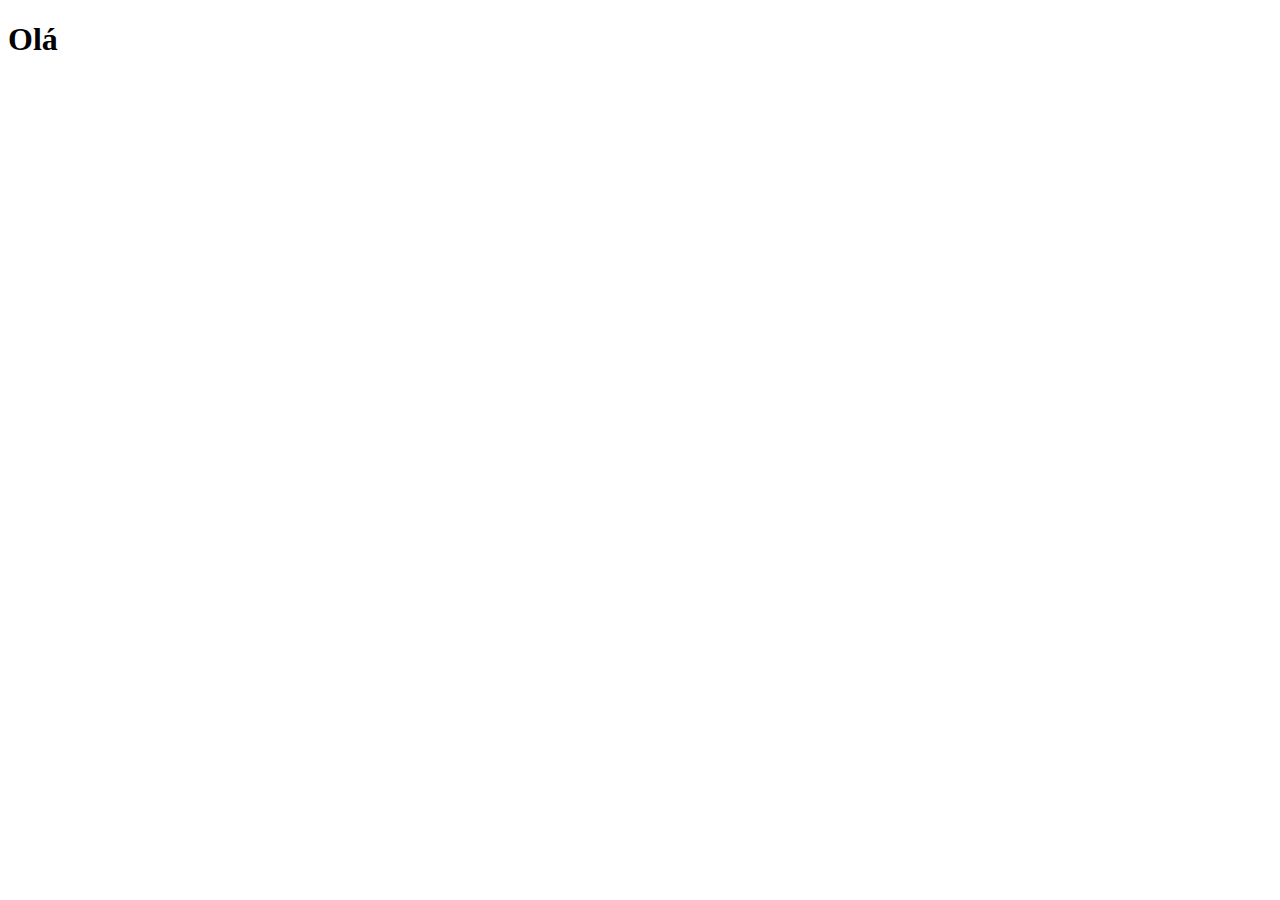
==== form-thanks.html @ 46d78e7c "Contact Section" ====
<!DOCTYPE html>
<html lang="pt-br">
<head>
  <meta charset="UTF-8">
  <meta http-equiv="X-UA-Compatible" content="IE=edge">
  <meta name="viewport" content="width=device-width, initial-scale=1.0">
  <title>Mensagem Enviada</title>
  <link rel="shortcut icon" href="img/favicon-32x32.png" type="image/x-icon">
</head>
<body>
  <h1>Olá</h1>
</body>
</html>
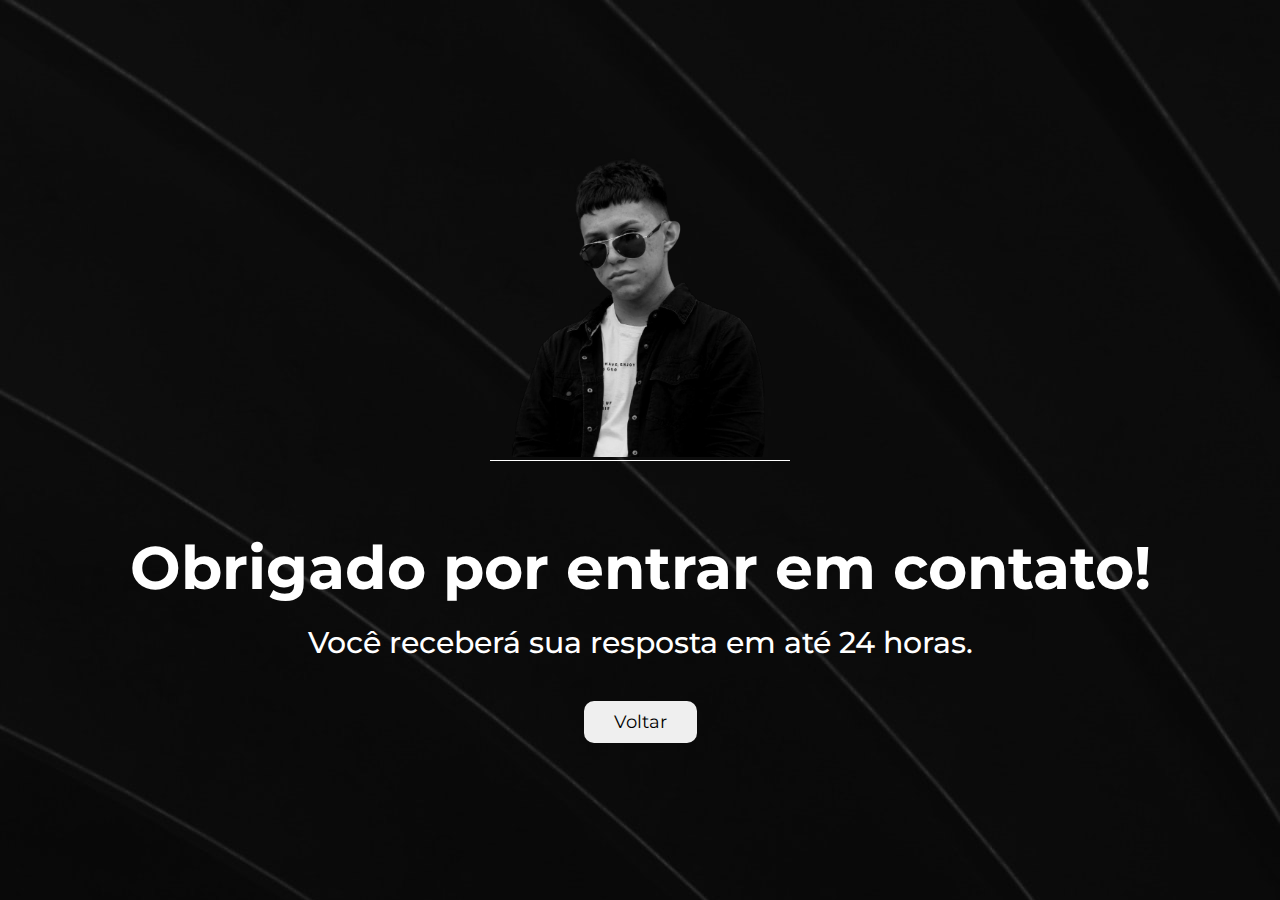
==== commit 03743595: "Form Thanks Page" ====
--- a/form-thanks.html
+++ b/form-thanks.html
@@ -6,8 +6,14 @@
   <meta name="viewport" content="width=device-width, initial-scale=1.0">
   <title>Mensagem Enviada</title>
   <link rel="shortcut icon" href="img/favicon-32x32.png" type="image/x-icon">
+  <link rel="stylesheet" href="/style/form-thank-style.css">
 </head>
 <body>
-  <h1>Olá</h1>
+  <figure>
+    <img src="img/marsmok-image-3.png" alt="">
+  </figure>
+  <h1>Obrigado por entrar em contato!</h1>
+  <p>Você receberá sua resposta em até 24 horas.</p>
+  <button>Voltar</button>
 </body>
 </html>--- a/style/form-thank-style.css
+++ b/style/form-thank-style.css
@@ -0,0 +1,83 @@
+@import url('https://fonts.googleapis.com/css2?family=Arvo:wght@700&family=Montserrat:wght@400;500&display=swap');
+
+:root {
+  --primary-color: #0b0b0d;
+  --secondary-color: #100153;
+}
+
+* {
+  margin: 0;
+  padding: 0;
+  box-sizing: border-box;
+  list-style: none;
+  text-decoration: none;
+  font-size: 10px;
+  font-family: "Montserrat";
+  color: white;
+}
+html {
+  height: 100%;
+}
+
+body {
+  width: 100%;
+  height: 100%;
+  display: flex;
+  justify-content: center;
+  align-items: center;
+  flex-direction: column;
+  text-align: center;
+  background-image: url(/img/textura4.jpg);
+}
+
+h1 {
+  font-size: 6rem;
+  margin-bottom: 2rem;
+}
+
+p {
+  font-size: 3rem;
+  font-weight: 500;
+  margin-bottom: 4rem;
+}
+
+button {
+  border: none;
+  padding: 1rem 3rem;
+  font-size: 1.8rem;
+  border-radius: 1rem;
+  color: black;
+}
+
+figure {
+  width: min(30rem, 70%);
+  margin-bottom: 7rem;
+  border-bottom: 1px solid white;
+}
+figure img {
+  width: 100%;
+}
+
+@media (max-width: 1070px) {
+  h1 {
+    font-size: 4rem;
+  }
+  p {
+    font-size: 2rem;
+  }
+  button {
+    font-size: 1.4rem;
+  }
+}
+
+@media (max-width: 715px) {
+  h1 {
+    font-size: 3rem;
+  }
+  p {
+    font-size: 1.5rem;
+  }
+  button {
+    font-size: 1.2rem;
+  }
+}